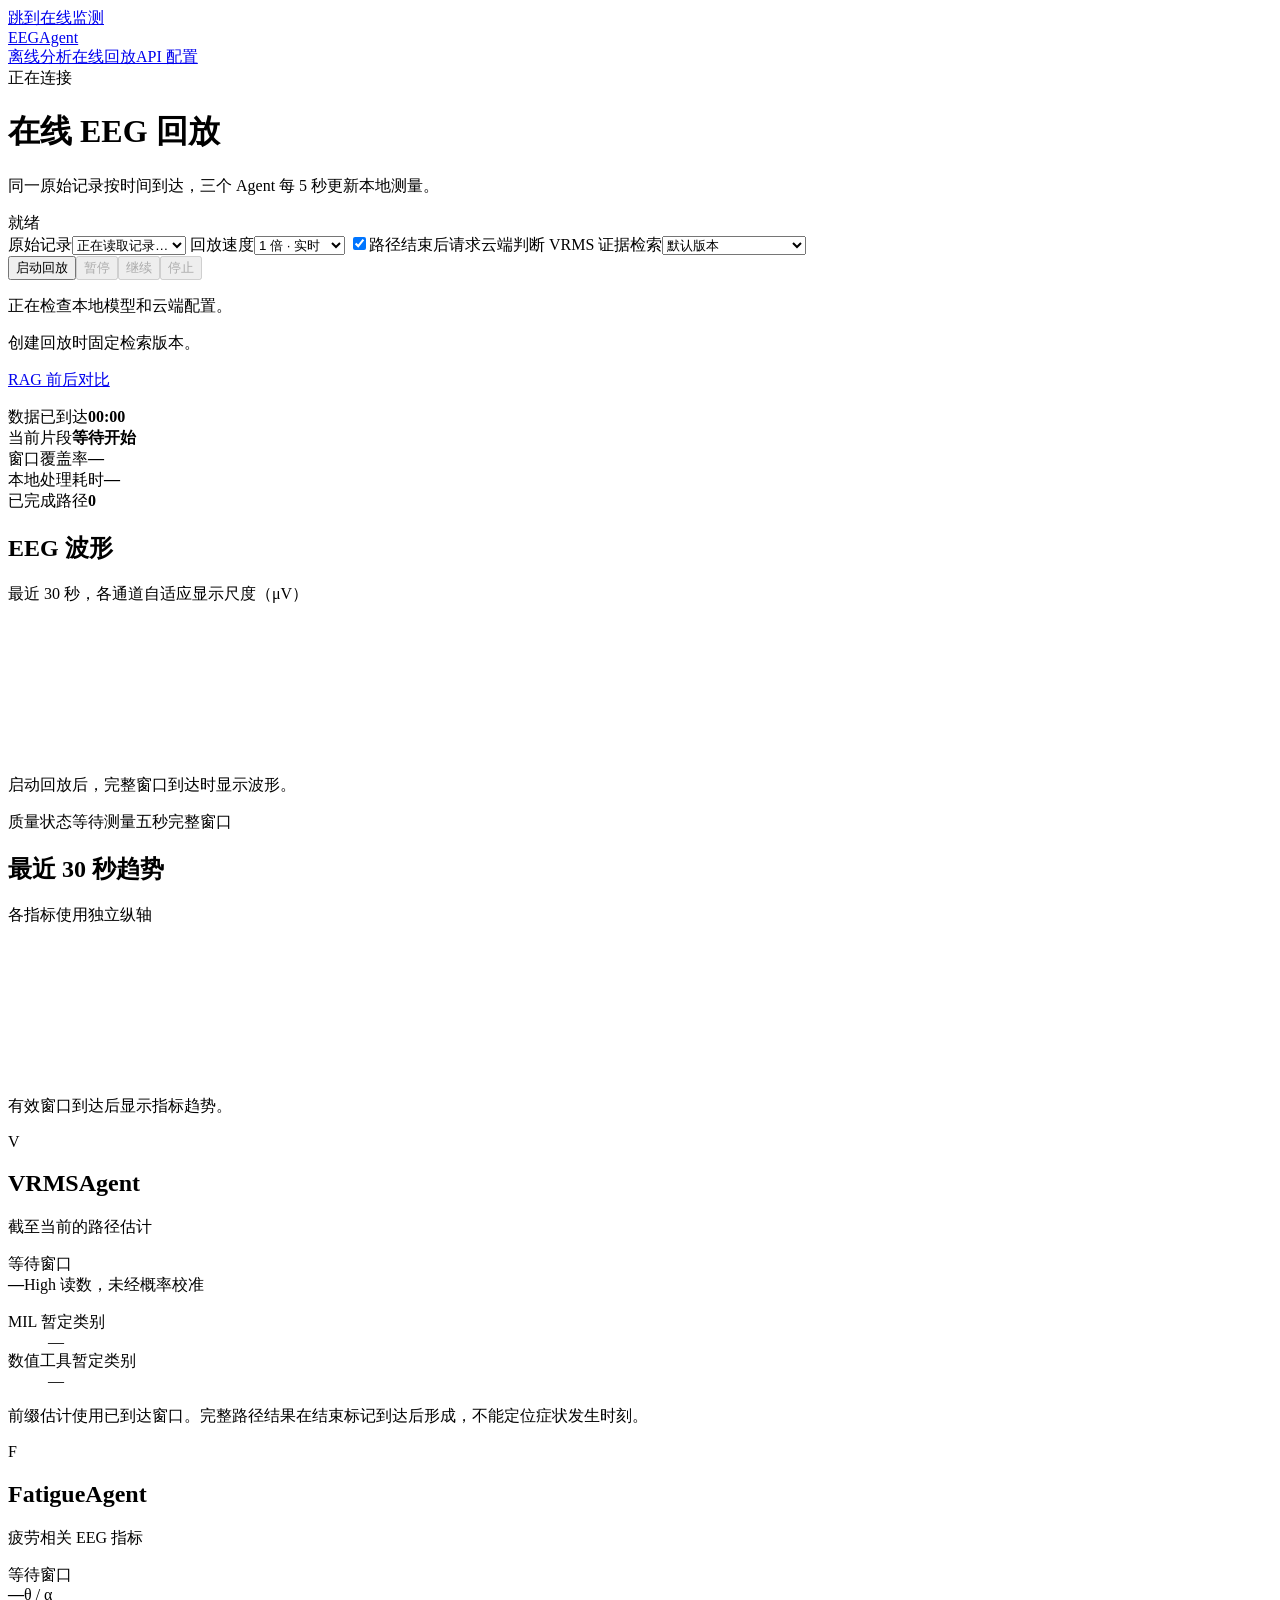
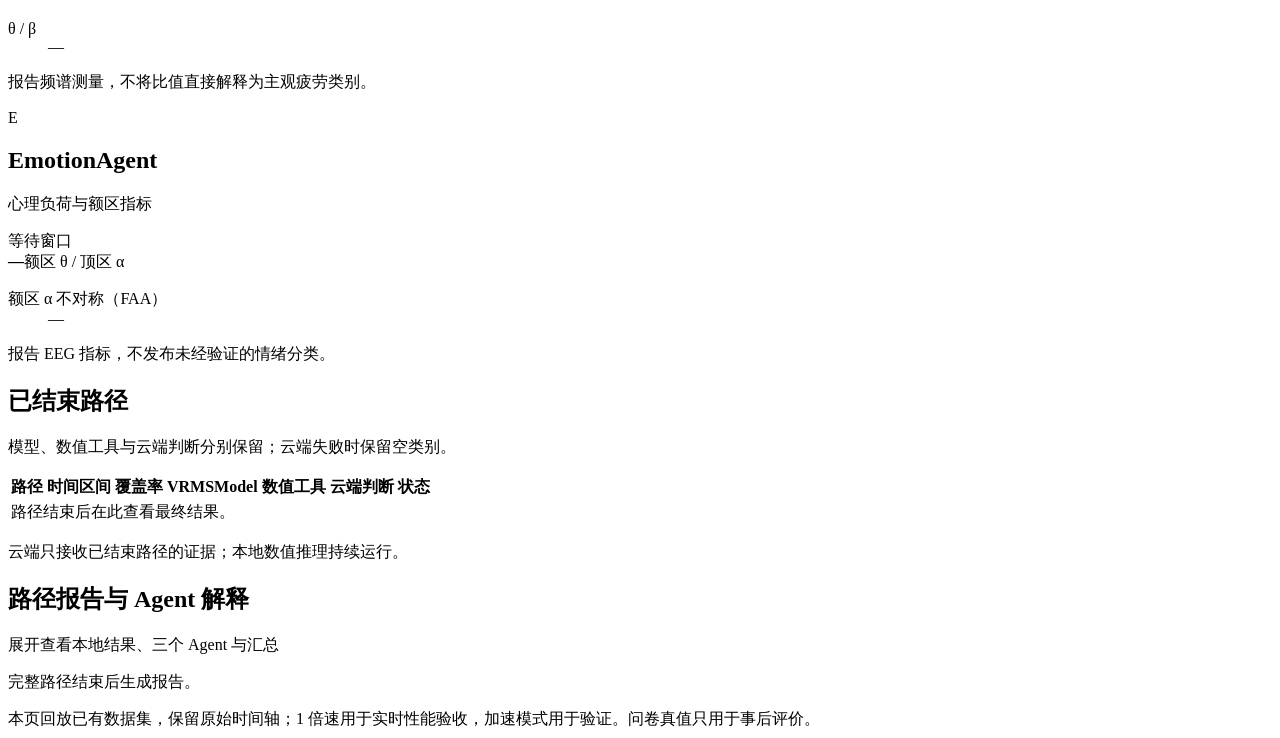
==== eeg_agent/web/online.html @ ff961f2c "Initial GraphRAG project release" ====
<!doctype html>
<html lang="zh-CN">
<head>
  <meta charset="utf-8">
  <meta name="viewport" content="width=device-width, initial-scale=1">
  <title>在线 EEG 回放 · EEGAgent</title>
  <link rel="stylesheet" href="/assets/design-tokens.css">
  <link rel="stylesheet" href="/assets/brain.css">
  <link rel="stylesheet" href="/assets/online.css">
</head>
<body class="online-page">
  <a class="skip-link" href="#onlineMain">跳到在线监测</a>
  <header class="online-header">
    <a class="online-brand" href="/">EEGAgent</a>
    <nav aria-label="工作台导航"><a href="/">离线分析</a><a href="/online" aria-current="page">在线回放</a><a href="/monitor#cloud">API 配置</a></nav>
    <span id="connectionStatus" class="connection-status" role="status">正在连接</span>
  </header>
  <main id="onlineMain" class="online-main">
    <div class="online-heading"><div><h1>在线 EEG 回放</h1><p>同一原始记录按时间到达，三个 Agent 每 5 秒更新本地测量。</p></div><span id="sessionState" class="state-label">就绪</span></div>
    <div id="onlineError" class="global-error" role="alert" hidden></div>
    <form id="replayForm" class="replay-controls">
      <label class="recording-control">原始记录<select id="recordingSelect" required aria-describedby="capabilityNote"><option value="">正在读取记录…</option></select></label>
      <label>回放速度<select id="speedSelect"><option value="1" selected>1 倍 · 实时</option><option value="10">10 倍 · 验证</option><option value="max">最快 · 验证</option></select></label>
      <label class="cloud-control"><input id="cloudEnabled" type="checkbox" checked><span>路径结束后请求云端判断</span></label>
      <label>VRMS 证据检索<select id="ragMode"><option value="default" selected>默认版本</option><option value="regular">普通 RAG · 固定对照</option><option value="graph">GraphRAG</option></select></label>
      <div class="playback-buttons"><button id="startReplay" type="submit" class="primary-button">启动回放</button><button id="pauseReplay" type="button" disabled>暂停</button><button id="resumeReplay" type="button" disabled>继续</button><button id="stopReplay" type="button" disabled>停止</button></div>
      <p id="capabilityNote" class="control-note">正在检查本地模型和云端配置。</p>
      <p id="ragVersionNote" class="control-note">创建回放时固定检索版本。</p>
      <p class="control-note"><a id="ragComparisonLink" href="/rag-comparison">RAG 前后对比</a></p>
    </form>
    <div class="replay-metrics" aria-label="运行状态">
      <div><span>数据已到达</span><strong id="positionValue">00:00</strong></div>
      <div><span>当前片段</span><strong id="segmentValue">等待开始</strong></div>
      <div><span>窗口覆盖率</span><strong id="coverageValue">—</strong></div>
      <div><span>本地处理耗时</span><strong id="latencyValue">—</strong></div>
      <div><span>已完成路径</span><strong id="pathCountValue">0</strong></div>
    </div>
    <section class="live-workspace" aria-label="当前 EEG 与领域测量">
      <div class="signal-column">
        <section class="signal-panel">
          <div class="plot-heading"><h2>EEG 波形</h2><span id="waveformCaption">最近 30 秒，各通道自适应显示尺度（μV）</span></div>
          <div class="canvas-wrap waveform-wrap"><canvas id="waveformCanvas" role="img" aria-label="最近三十秒的多通道 EEG 波形">波形需要支持 Canvas 的浏览器。</canvas><p id="waveformEmpty" class="plot-empty">启动回放后，完整窗口到达时显示波形。</p></div>
          <div class="signal-footer"><span id="qualityValue">质量状态等待测量</span><span id="windowRange">五秒完整窗口</span></div>
        </section>
        <section class="signal-panel trend-panel">
          <div class="plot-heading"><h2>最近 30 秒趋势</h2><span>各指标使用独立纵轴</span></div>
          <div class="canvas-wrap trend-wrap"><canvas id="trendCanvas" role="img" aria-label="VRMS 未校准读数、疲劳指标和心理负荷趋势">趋势需要支持 Canvas 的浏览器。</canvas><p id="trendEmpty" class="plot-empty">有效窗口到达后显示指标趋势。</p></div>
        </section>
      </div>
      <aside class="online-agents" aria-label="三个领域 Agent">
        <article class="online-agent vrms-agent"><div class="agent-heading"><span class="agent-symbol">V</span><div><h2>VRMSAgent</h2><p>截至当前的路径估计</p></div><span id="vrmsStatus" class="agent-state">等待窗口</span></div><div class="agent-readout"><strong id="vrmsProbability">—</strong><span>High 读数，未经概率校准</span></div><dl><div><dt>MIL 暂定类别</dt><dd id="vrmsClass">—</dd></div><div><dt>数值工具暂定类别</dt><dd id="numericClass">—</dd></div></dl><p class="agent-boundary">前缀估计使用已到达窗口。完整路径结果在结束标记到达后形成，不能定位症状发生时刻。</p></article>
        <article class="online-agent fatigue-agent"><div class="agent-heading"><span class="agent-symbol">F</span><div><h2>FatigueAgent</h2><p>疲劳相关 EEG 指标</p></div><span id="fatigueStatus" class="agent-state">等待窗口</span></div><div class="agent-readout"><strong id="thetaAlphaValue">—</strong><span>θ / α</span></div><dl><div><dt>θ / β</dt><dd id="thetaBetaValue">—</dd></div></dl><p class="agent-boundary">报告频谱测量，不将比值直接解释为主观疲劳类别。</p></article>
        <article class="online-agent emotion-agent"><div class="agent-heading"><span class="agent-symbol">E</span><div><h2>EmotionAgent</h2><p>心理负荷与额区指标</p></div><span id="emotionStatus" class="agent-state">等待窗口</span></div><div class="agent-readout"><strong id="workloadValue">—</strong><span>额区 θ / 顶区 α</span></div><dl><div><dt>额区 α 不对称（FAA）</dt><dd id="faaValue">—</dd></div></dl><p class="agent-boundary">报告 EEG 指标，不发布未经验证的情绪分类。</p></article>
      </aside>
    </section>
    <section class="completed-panel" aria-labelledby="completedTitle"><div class="plot-heading"><div><h2 id="completedTitle">已结束路径</h2><p>模型、数值工具与云端判断分别保留；云端失败时保留空类别。</p></div><div id="reportLinks" class="report-links" hidden><a id="jsonReport" href="#" download>JSON 报告</a><a id="markdownReport" href="#" download>Markdown 报告</a></div></div><div class="path-table-scroll"><table class="online-path-table"><thead><tr><th scope="col">路径</th><th scope="col">时间区间</th><th scope="col">覆盖率</th><th scope="col">VRMSModel</th><th scope="col">数值工具</th><th scope="col">云端判断</th><th scope="col">状态</th></tr></thead><tbody id="pathRows"><tr><td colspan="7" class="table-empty">路径结束后在此查看最终结果。</td></tr></tbody></table></div><p id="cloudNotice" class="cloud-notice" role="status">云端只接收已结束路径的证据；本地数值推理持续运行。</p></section>
    <section class="completed-panel" aria-labelledby="explanationsTitle"><div class="plot-heading"><h2 id="explanationsTitle">路径报告与 Agent 解释</h2><span>展开查看本地结果、三个 Agent 与汇总</span></div><div id="pathExplanations" class="path-explanations"><p class="table-empty">完整路径结束后生成报告。</p></div></section>
    <footer class="online-footer">本页回放已有数据集，保留原始时间轴；1 倍速用于实时性能验收，加速模式用于验证。问卷真值只用于事后评价。</footer>
  </main>
  <script src="/assets/online.js?v=20261012-rag-modes"></script>
</body>
</html>
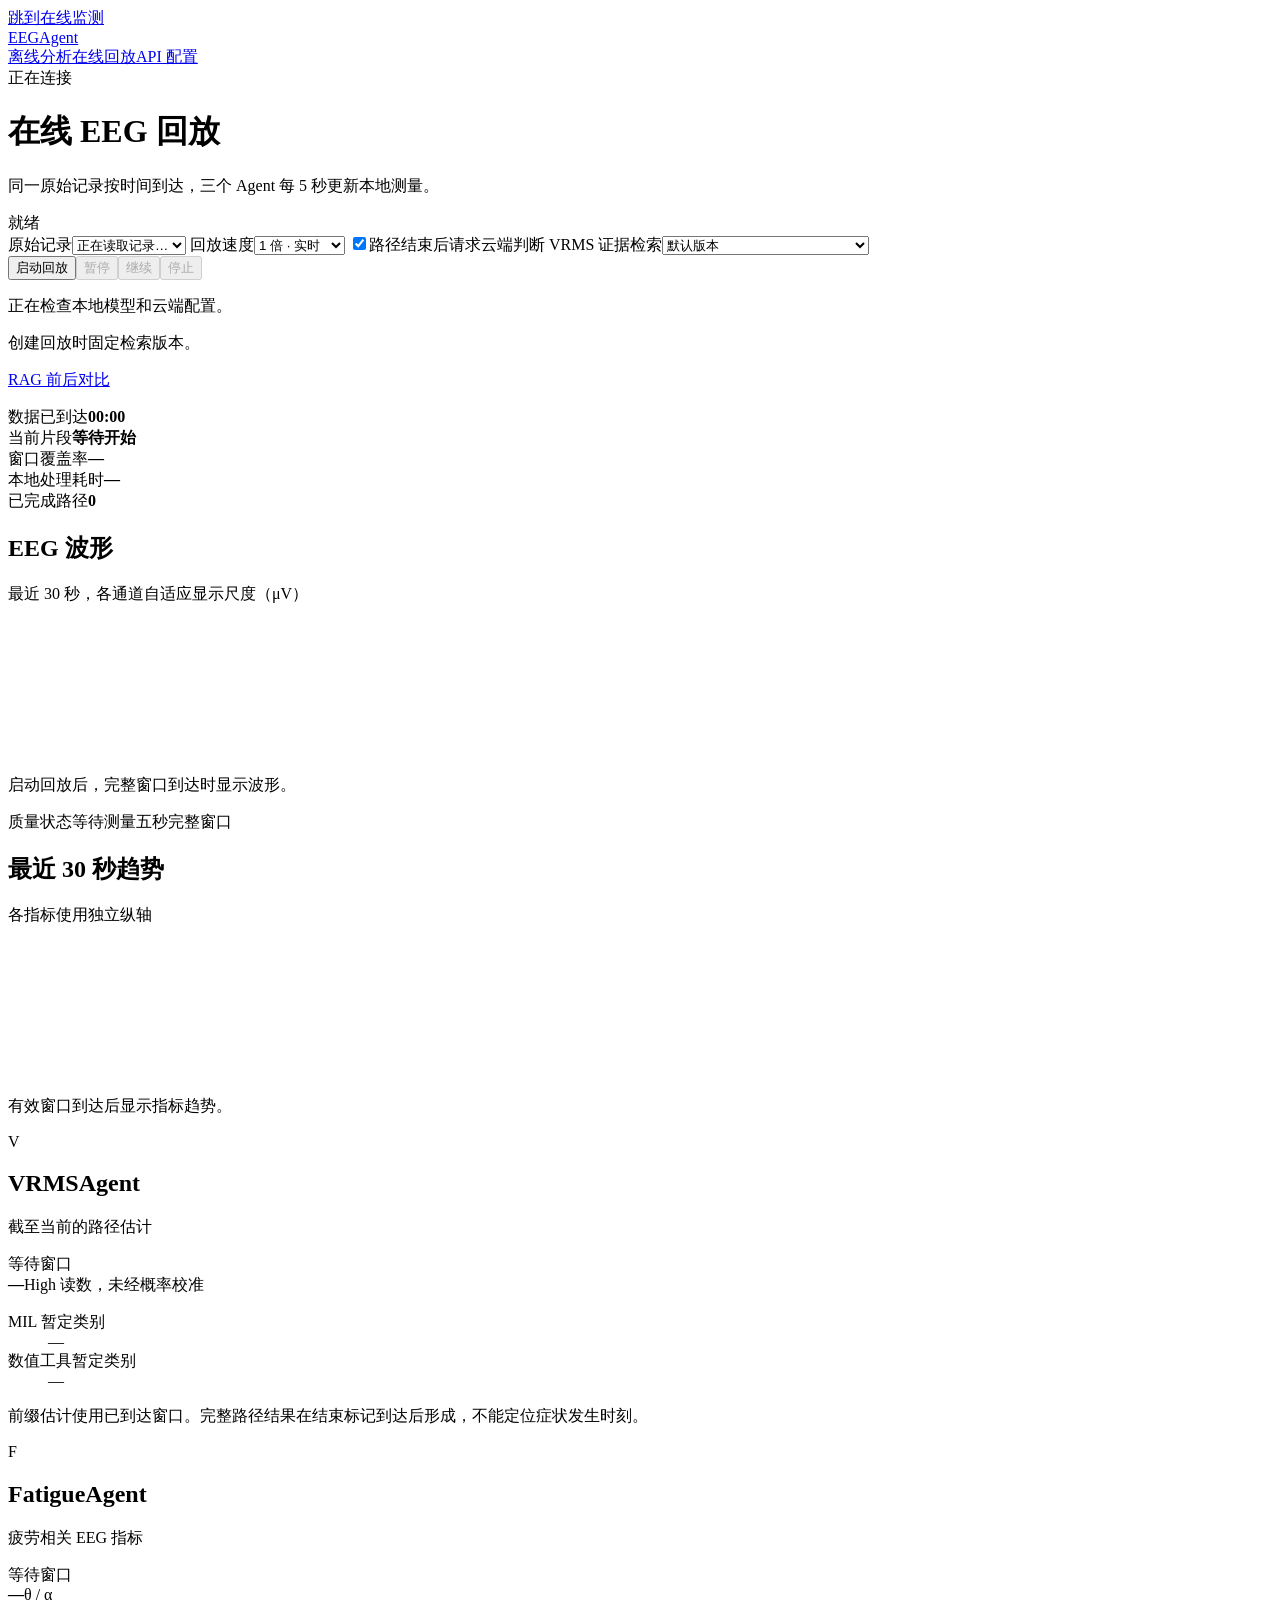
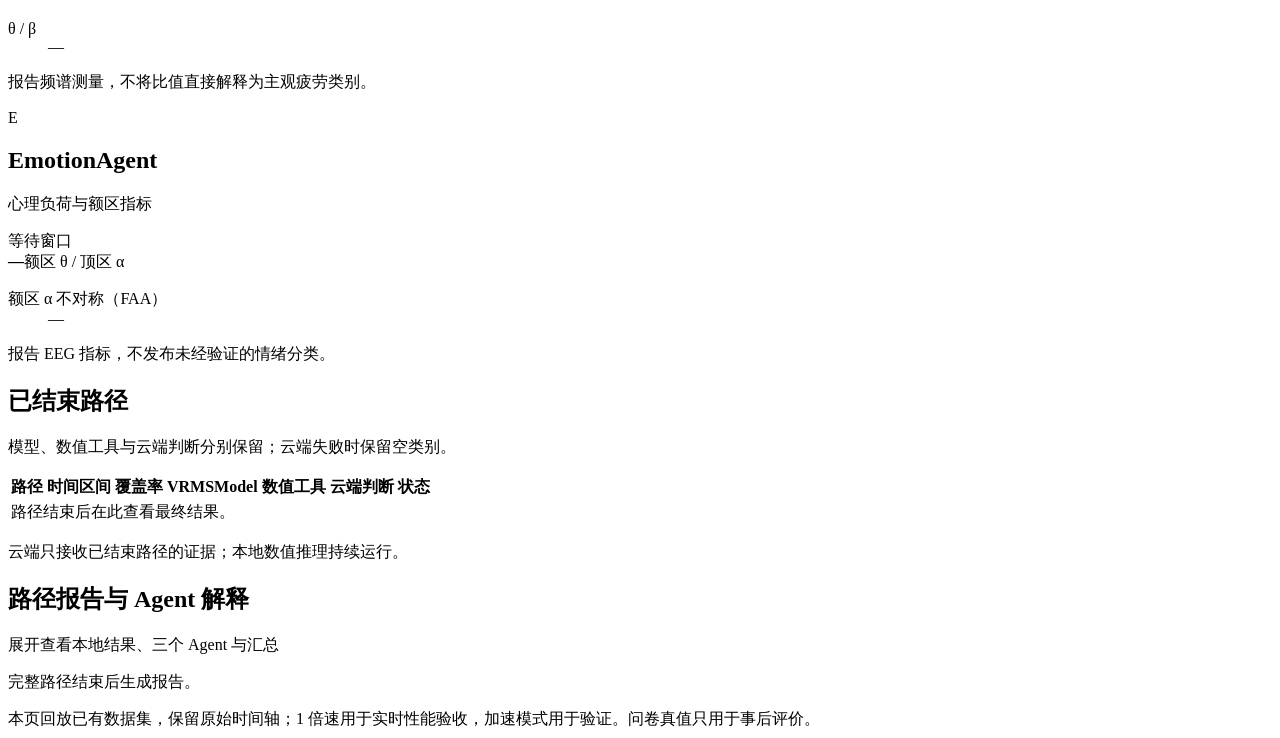
==== commit b02dd6e4: "Add reviewed semantic GraphRAG state reasoning mode" ====
--- a/eeg_agent/web/online.html
+++ b/eeg_agent/web/online.html
@@ -22,7 +22,7 @@
       <label class="recording-control">原始记录<select id="recordingSelect" required aria-describedby="capabilityNote"><option value="">正在读取记录…</option></select></label>
       <label>回放速度<select id="speedSelect"><option value="1" selected>1 倍 · 实时</option><option value="10">10 倍 · 验证</option><option value="max">最快 · 验证</option></select></label>
       <label class="cloud-control"><input id="cloudEnabled" type="checkbox" checked><span>路径结束后请求云端判断</span></label>
-      <label>VRMS 证据检索<select id="ragMode"><option value="default" selected>默认版本</option><option value="regular">普通 RAG · 固定对照</option><option value="graph">GraphRAG</option></select></label>
+      <label>VRMS 证据检索<select id="ragMode"><option value="default" selected>默认版本</option><option value="regular">普通 RAG · 固定对照</option><option value="graph">GraphRAG</option><option value="semantic_graph">语义 GraphRAG · 状态推理实验</option></select></label>
       <div class="playback-buttons"><button id="startReplay" type="submit" class="primary-button">启动回放</button><button id="pauseReplay" type="button" disabled>暂停</button><button id="resumeReplay" type="button" disabled>继续</button><button id="stopReplay" type="button" disabled>停止</button></div>
       <p id="capabilityNote" class="control-note">正在检查本地模型和云端配置。</p>
       <p id="ragVersionNote" class="control-note">创建回放时固定检索版本。</p>
